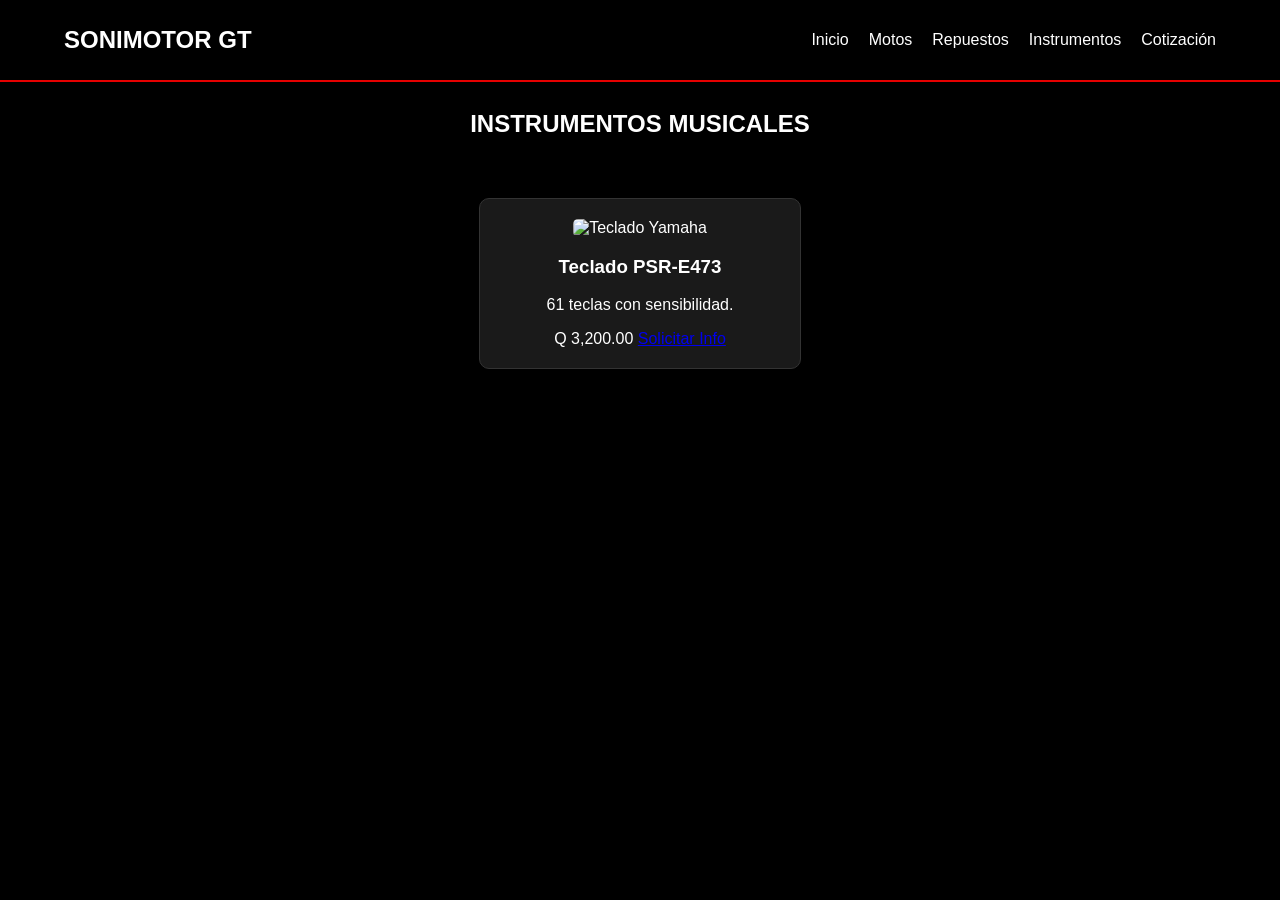
==== instrumentos.html @ 97371c6b "primer subida" ====
<!DOCTYPE html>
<html lang="es">
<head>
  <link rel="stylesheet" href="estilos.css">
  <meta charset="UTF-8">
  <title>Sonimotor GT | Instrumentos</title>
</head>
<body class="pagina-motos">
   <input type="checkbox" id="menu-toggle">

  <ul class="menu-panel">
    <li><a href="index.html">Inicio</a></li>
    <li><a href="motos.html">Motos</a></li>
    <li><a href="repuestos.html">Repuestos</a></li>
    <li><a href="instrumentos.html">Instrumentos</a></li>
    <li><a href="registro.html">Cotización</a></li>
  </ul>

  <nav class="navbar">
    <span class="marca">SONIMOTOR GT</span>
    <label class="menu-btn" for="menu-toggle">☰</label>
    <ul class="menu-escritorio">
      <li><a href="index.html">Inicio</a></li>
      <li><a href="motos.html">Motos</a></li>
      <li><a href="repuestos.html">Repuestos</a></li>
      <li><a href="instrumentos.html">Instrumentos</a></li>
      <li><a href="registro.html">Cotización</a></li>
    </ul>
  </nav>
  <!-- Copia la misma NAVBAR aquí -->

  <h2 class="titulo-seccion">Instrumentos Musicales</h2>
  <div class="contenedor-productos">
    <div class="producto">
      <img src="imagenes/piano-yamaha.jpg" alt="Teclado Yamaha">
      <h3>Teclado PSR-E473</h3>
      <p>61 teclas con sensibilidad.</p>
      <span class="precio">Q 3,200.00</span>
      <a href="registro.html" class="btn-accion">Solicitar Info</a>
    </div>
  </div>
</body>
</html>
---- estilos.css ----
/* VARIABLES DE COLOR */
:root {
  --azul: #003594;
  --rojo: #e60000;
  --negro: #1a1a1a;
  --blanco: #ffffff;
  --gris: #f4f4f4;
}

/* --- CONFIGURACIÓN DE FONDOS POR PÁGINA --- */

/* 1. Fondo de INICIO (Tu imagen de WhatsApp) */
.pagina-inicio {
    background: linear-gradient(rgba(0, 0, 0, 0.6), rgba(0, 0, 0, 0.6)), 
                url('img/WhatsApp Image 2026-05-04 at 10.33.23 AM_3.jpeg');
    background-size: cover;
    background-position: center;
    background-attachment: fixed;
    background-repeat: no-repeat;
}

/* 2. Fondo de MOTOS (Negro sólido) */
.pagina-motos {
    background-color: #000000 !important;
}

/* 3. Fondo de COTIZACIÓN (Azul y Rojo) */
.pagina-registro {
    background: linear-gradient(135deg, #001f3f 0%, #800000 100%);
    background-attachment: fixed;
}

/* --- ESTILOS GENERALES --- */
body {
  font-family: 'Segoe UI', Tahoma, Geneva, Verdana, sans-serif;
  margin: 0;
  padding-top: 80px; /* Evita que la barra fija tape el contenido */
  color: var(--blanco);
}

/* NAVBAR FIJA */
.navbar {
  background-color: #000; /* Fondo negro sólido para que no sea transparente */
  color: white;
  display: flex;
  justify-content: space-between;
  padding: 15px 5%;
  align-items: center;
  position: fixed; /* Mantiene la barra fija arriba */
  top: 0;
  left: 0;
  width: 100%;
  z-index: 1000;
  border-bottom: 2px solid var(--rojo); /* Detalle de Sonimotor */
  box-sizing: border-box;
}

.marca { font-size: 1.5rem; font-weight: bold; }

.menu-escritorio { list-style: none; display: flex; gap: 20px; }
.menu-escritorio a { color: white; text-decoration: none; font-weight: 500; }

/* DISEÑO RESPONSIVO (Móvil) */
#menu-toggle { display: none; }
.menu-panel {
  position: fixed; top: 70px; left: -100%; width: 250px; height: 100%;
  background: var(--negro); transition: 0.4s; list-style: none; padding: 20px;
  z-index: 999;
}
#menu-toggle:checked ~ .menu-panel { left: 0; }
.menu-panel a { color: white; text-decoration: none; display: block; padding: 15px 0; border-bottom: 1px solid #333; }

@media (min-width: 769px) {
  .menu-btn { display: none; }
}
@media (max-width: 768px) {
  .menu-escritorio { display: none; }
}

/* PRODUCTOS Y TARJETAS */
.contenedor-productos { display: flex; flex-wrap: wrap; justify-content: center; gap: 20px; padding: 40px; }
.producto { background: rgba(255, 255, 255, 0.1); backdrop-filter: blur(5px); padding: 20px; border-radius: 10px; width: 280px; text-align: center; box-shadow: 0 4px 6px rgba(0,0,0,0.3); transition: 0.3s; border: 1px solid #333; }
.producto:hover { transform: translateY(-10px); border-color: var(--rojo); }
.producto img { width: 100%; border-radius: 5px; height: 180px; object-fit: cover; }

/* FORMULARIO */
.mi-formulario {
  max-width: 500px; margin: 50px auto; background: rgba(255,255,255,0.9); color: black; padding: 30px; border-radius: 10px;
  display: flex; flex-direction: column; box-shadow: 0 4px 10px rgba(0,0,0,0.5);
}
.mi-formulario input, select { margin-bottom: 20px; padding: 12px; border: 1px solid #ccc; border-radius: 5px; }
.btn-enviar { background: var(--rojo); color: white; border: none; padding: 15px; cursor: pointer; border-radius: 5px; font-weight: bold; }

.titulo-seccion { text-align: center; margin-top: 30px; color: var(--blanco); text-transform: uppercase; }
/* VARIABLES DE COLOR */
:root {
  --azul: #003594;
  --rojo: #e60000;
  --negro: #1a1a1a;
  --blanco: #ffffff;
  --gris: #f4f4f4;
}

/* --- CONFIGURACIÓN DE FONDOS ESPECÍFICOS --- */

/* 1. SOLO PARA INICIO: Imagen del logo Sonimotor */
.pagina-inicio {
    background: linear-gradient(rgba(0, 0, 0, 0.7), rgba(0, 0, 0, 0.7)), 
                url('img/inicio.jpeg'); /* Asegúrate que el nombre sea exacto */
    background-size: cover;
    background-position: center;
    background-attachment: fixed;
    background-repeat: no-repeat;
    height: 100vh;
}

/* 2. SOLO PARA MOTOS: Fondo Negro sólido */
.pagina-motos {
    background-color: #000000 !important;
}

/* 3. SOLO PARA COTIZACIÓN: Fondo Azul y Rojo */
.pagina-registro {
    background: linear-gradient(135deg, #001f3f 0%, #800000 100%);
    background-attachment: fixed;
}

/* --- ESTILOS GENERALES Y NAVBAR --- */
body {
  font-family: 'Segoe UI', Tahoma, Geneva, Verdana, sans-serif;
  margin: 0;
  padding-top: 80px; 
  color: var(--blanco);
}

.navbar {
  background-color: #000; 
  color: white;
  display: flex;
  justify-content: space-between;
  padding: 15px 5%;
  align-items: center;
  position: fixed; 
  top: 0;
  left: 0;
  width: 100%;
  z-index: 1000;
  border-bottom: 2px solid var(--rojo);
  box-sizing: border-box;
}

.marca { font-size: 1.5rem; font-weight: bold; }

.menu-escritorio { list-style: none; display: flex; gap: 20px; }
.menu-escritorio a { color: white; text-decoration: none; font-weight: 500; }

/* DISEÑO PARA MÓVIL */
#menu-toggle { display: none; }
.menu-panel {
  position: fixed; top: 70px; left: -100%; width: 250px; height: 100%;
  background: var(--negro); transition: 0.4s; list-style: none; padding: 20px;
  z-index: 999;
}
#menu-toggle:checked ~ .menu-panel { left: 0; }
.menu-panel a { color: white; text-decoration: none; display: block; padding: 15px 0; border-bottom: 1px solid #333; }

/* CONTENEDORES DE PRODUCTOS */
.contenedor-productos { display: flex; flex-wrap: wrap; justify-content: center; gap: 20px; padding: 40px; }
.producto { 
  background: rgba(255, 255, 255, 0.1); 
  backdrop-filter: blur(5px); 
  padding: 20px; 
  border-radius: 10px; 
  width: 280px; 
  text-align: center; 
  border: 1px solid #333; 
}
.producto img { width: 100%; border-radius: 5px; height: 180px; object-fit: cover; }
/* --- ESTILO PARA EL TEXTO DEL HERO (INICIO) --- */
.hero h1 {
    font-family: 'Verdana', sans-serif; /* Una fuente fuerte y clara */
    font-size: 3.5rem;                  /* Letras grandes que imponen */
    font-weight: 800;
    text-transform: uppercase;          /* Todo en mayúsculas para más fuerza */
    letter-spacing: 2px;
    color: #ffffff;
    text-shadow: 3px 3px 10px rgba(230, 0, 0, 0.8); /* Sombra roja (color Sonimotor) */
    margin-bottom: 10px;
}

.hero .subtitulo {
    font-style: italic;                 /* Estilo inclinado para más elegancia */
    font-size: 1.4rem;
    color: #cccccc;
    text-shadow: 2px 2px 5px rgba(0, 0, 0, 0.9);
}

/* Animación suave para que el texto aparezca al cargar */
.hero {
    animation: fadeIn 2s ease-in-out;
    text-align: center;
    padding: 100px 20px;
}

@keyframes fadeIn {
    from { opacity: 0; transform: translateY(20px); }
    to { opacity: 1; transform: translateY(0); }
}
/* --- ESTILO DEL LOGO EN LA NAVBAR --- */
.brand-container {
    display: flex;
    align-items: center;
    gap: 12px; /* Espacio entre logo y texto */
}

.logo-nav {
    height: 50px; /* Tamaño ideal para que no se mire gigante */
    width: auto;
    border-radius: 50%; /* Lo hace circular */
    border: 2px solid #e60000; /* Borde rojo Sonimotor */
    box-shadow: 0 0 10px rgba(230, 0, 0, 0.5);
}

/* --- ESTILO DE LA FRASE CHILERA --- */
.frase-contenedor h1 {
    font-size: 4rem;
    font-weight: 900;
    margin-bottom: 0;
    color: #fff;
    text-shadow: 2px 2px 0px hsl(0, 7%, 61%); /* Sombra roja sólida */
}

.frase-chilera {
    font-family: 'Georgia', serif;
    font-size: 1.8rem;
    font-style: italic;
    color: #f2f6fa; /* Color dorado para que resalte la frase principal */
    margin-top: 10px;
    text-shadow: 2px 2px 4px rgba(0,0,0,0.8);
}

.subtitulo {
    font-size: 1.2rem;
    color: #ddd;
    letter-spacing: 1px;
}

/* Ajuste del Hero para centrar todo */
.hero {
    display: flex;
    flex-direction: column;
    align-items: center;
    justify-content: center;
    text-align: center;
    min-height: 80vh;
    padding: 20px;
}
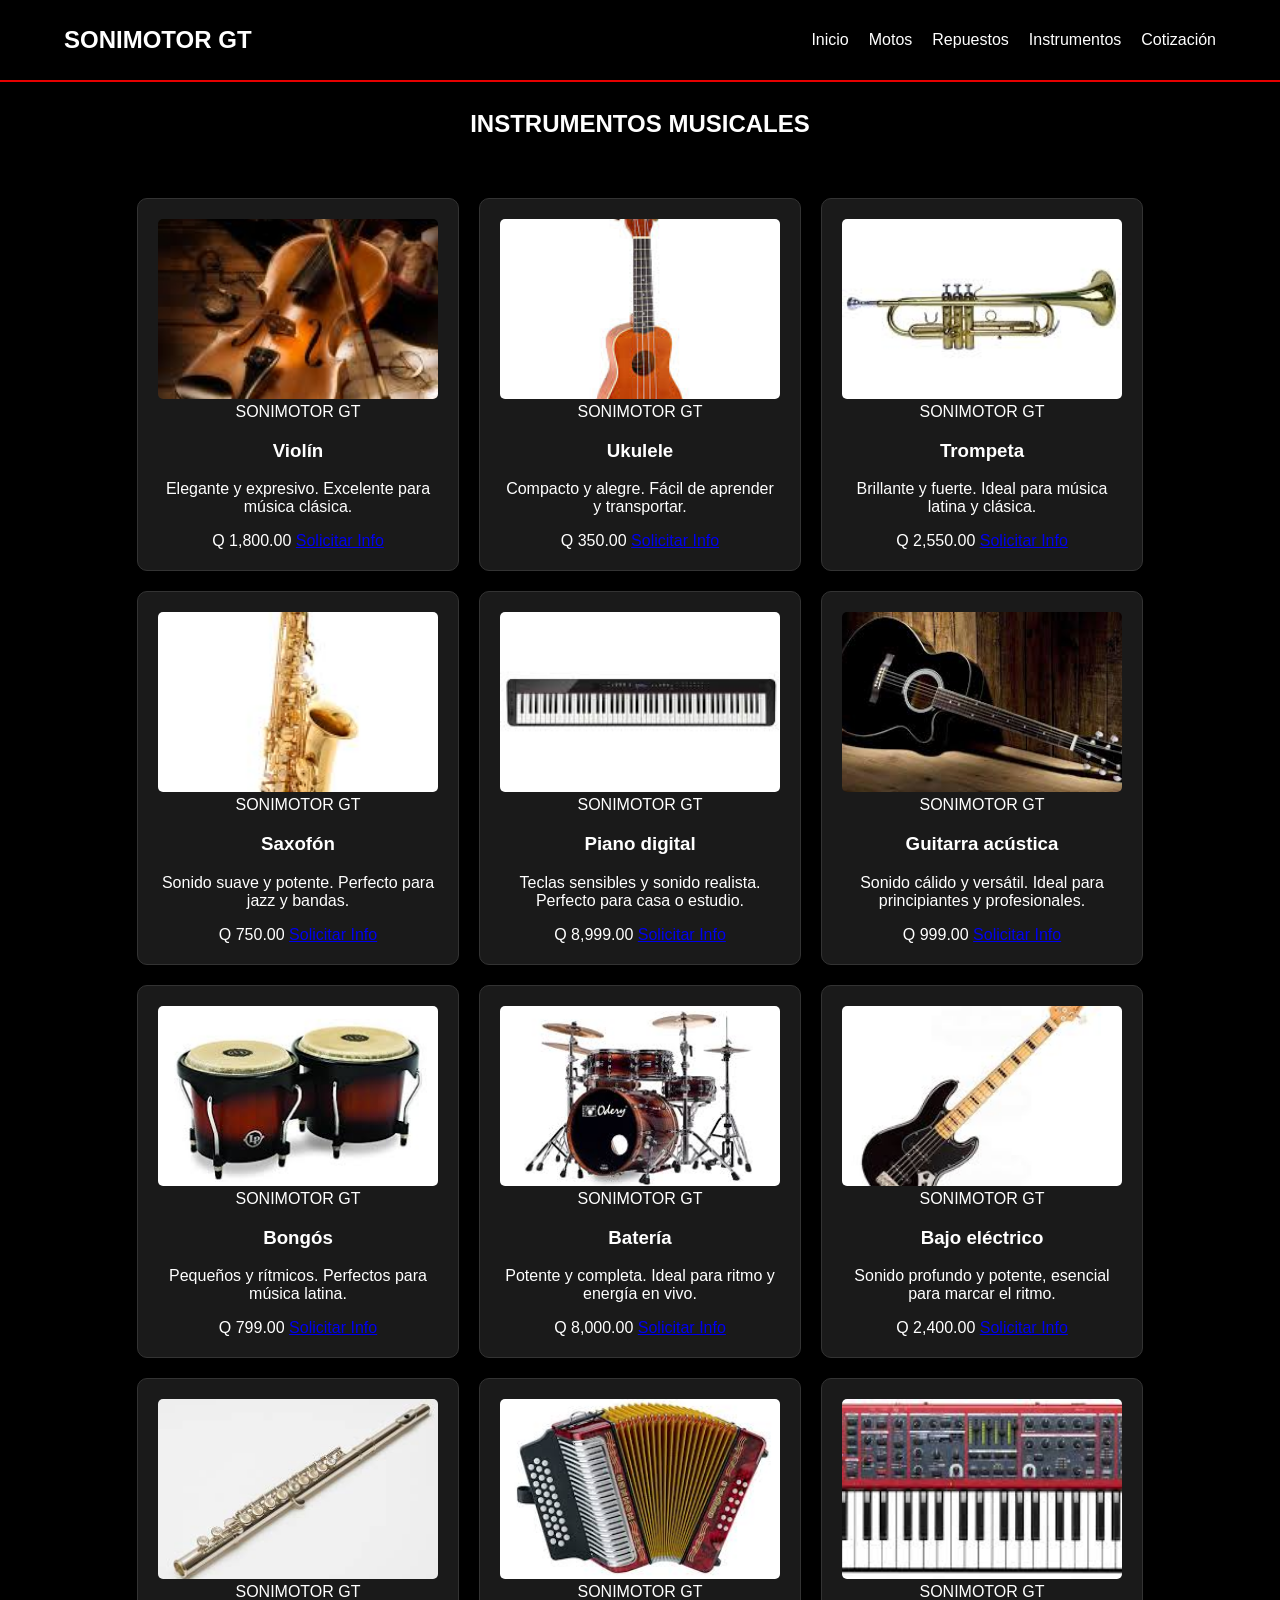
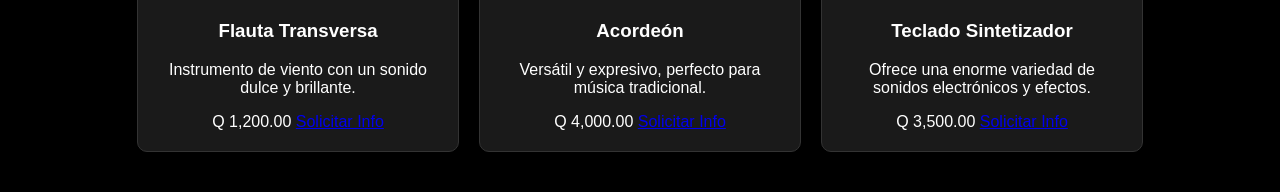
==== commit 6d480b62: "agregue imagenes y codigos" ====
--- a/instrumentos.html
+++ b/instrumentos.html
@@ -3,10 +3,11 @@
 <head>
   <link rel="stylesheet" href="estilos.css">
   <meta charset="UTF-8">
+  <meta name="viewport" content="width=device-width, initial-scale=1.0">
   <title>Sonimotor GT | Instrumentos</title>
 </head>
 <body class="pagina-motos">
-   <input type="checkbox" id="menu-toggle">
+  <input type="checkbox" id="menu-toggle">
 
   <ul class="menu-panel">
     <li><a href="index.html">Inicio</a></li>
@@ -27,17 +28,154 @@
       <li><a href="registro.html">Cotización</a></li>
     </ul>
   </nav>
-  <!-- Copia la misma NAVBAR aquí -->
 
   <h2 class="titulo-seccion">Instrumentos Musicales</h2>
+
   <div class="contenedor-productos">
+    <!-- 1. Violín -->
     <div class="producto">
-      <img src="imagenes/piano-yamaha.jpg" alt="Teclado Yamaha">
-      <h3>Teclado PSR-E473</h3>
-      <p>61 teclas con sensibilidad.</p>
-      <span class="precio">Q 3,200.00</span>
+      <div class="contenedor-imagen-marcada">
+        <img src="img/mus1.jpeg" alt="Violín">
+        <div class="marca-agua-producto">SONIMOTOR GT</div>
+      </div>
+      <h3>Violín</h3>
+      <p>Elegante y expresivo. Excelente para música clásica.</p>
+      <span class="precio">Q 1,800.00</span>
+      <a href="registro.html" class="btn-accion">Solicitar Info</a>
+    </div>
+
+    <!-- 2. Ukulele -->
+    <div class="producto">
+      <div class="contenedor-imagen-marcada">
+        <img src="img/mus2.jpeg" alt="Ukulele">
+        <div class="marca-agua-producto">SONIMOTOR GT</div>
+      </div>
+      <h3>Ukulele</h3>
+      <p>Compacto y alegre. Fácil de aprender y transportar.</p>
+      <span class="precio">Q 350.00</span>
+      <a href="registro.html" class="btn-accion">Solicitar Info</a>
+    </div>
+
+    <!-- 3. Trompeta -->
+    <div class="producto">
+      <div class="contenedor-imagen-marcada">
+        <img src="img/mus3.jpeg" alt="Trompeta">
+        <div class="marca-agua-producto">SONIMOTOR GT</div>
+      </div>
+      <h3>Trompeta</h3>
+      <p>Brillante y fuerte. Ideal para música latina y clásica.</p>
+      <span class="precio">Q 2,550.00</span>
+      <a href="registro.html" class="btn-accion">Solicitar Info</a>
+    </div>
+
+    <!-- 4. Saxofón -->
+    <div class="producto">
+      <div class="contenedor-imagen-marcada">
+        <img src="img/mus4.jpeg" alt="Saxofón">
+        <div class="marca-agua-producto">SONIMOTOR GT</div>
+      </div>
+      <h3>Saxofón</h3>
+      <p>Sonido suave y potente. Perfecto para jazz y bandas.</p>
+      <span class="precio">Q 750.00</span>
+      <a href="registro.html" class="btn-accion">Solicitar Info</a>
+    </div>
+
+    <!-- 5. Piano Digital -->
+    <div class="producto">
+      <div class="contenedor-imagen-marcada">
+        <img src="img/mus5.jpeg" alt="Piano digital">
+        <div class="marca-agua-producto">SONIMOTOR GT</div>
+      </div>
+      <h3>Piano digital</h3>
+      <p>Teclas sensibles y sonido realista. Perfecto para casa o estudio.</p>
+      <span class="precio">Q 8,999.00</span>
+      <a href="registro.html" class="btn-accion">Solicitar Info</a>
+    </div>
+
+    <!-- 6. Guitarra Acústica -->
+    <div class="producto">
+      <div class="contenedor-imagen-marcada">
+        <img src="img/mus6.jpeg" alt="Guitarra acústica">
+        <div class="marca-agua-producto">SONIMOTOR GT</div>
+      </div>
+      <h3>Guitarra acústica</h3>
+      <p>Sonido cálido y versátil. Ideal para principiantes y profesionales.</p>
+      <span class="precio">Q 999.00</span>
+      <a href="registro.html" class="btn-accion">Solicitar Info</a>
+    </div>
+
+    <!-- 7. Bongós -->
+    <div class="producto">
+      <div class="contenedor-imagen-marcada">
+        <img src="img/mus7.jpeg" alt="Bongós">
+        <div class="marca-agua-producto">SONIMOTOR GT</div>
+      </div>
+      <h3>Bongós</h3>
+      <p>Pequeños y rítmicos. Perfectos para música latina.</p>
+      <span class="precio">Q 799.00</span>
+      <a href="registro.html" class="btn-accion">Solicitar Info</a>
+    </div>
+
+    <!-- 8. Batería -->
+    <div class="producto">
+      <div class="contenedor-imagen-marcada">
+        <img src="img/mus8.jpeg" alt="Batería">
+        <div class="marca-agua-producto">SONIMOTOR GT</div>
+      </div>
+      <h3>Batería</h3>
+      <p>Potente y completa. Ideal para ritmo y energía en vivo.</p>
+      <span class="precio">Q 8,000.00</span>
+      <a href="registro.html" class="btn-accion">Solicitar Info</a>
+    </div>
+
+    <!-- 9. Bajo Eléctrico -->
+    <div class="producto">
+      <div class="contenedor-imagen-marcada">
+        <img src="img/mus9.jpg" alt="Bajo eléctrico">
+        <div class="marca-agua-producto">SONIMOTOR GT</div>
+      </div>
+      <h3>Bajo eléctrico</h3>
+      <p>Sonido profundo y potente, esencial para marcar el ritmo.</p>
+      <span class="precio">Q 2,400.00</span>
+      <a href="registro.html" class="btn-accion">Solicitar Info</a>
+    </div>
+
+    <!-- 10. Flauta Transversa -->
+    <div class="producto">
+      <div class="contenedor-imagen-marcada">
+        <img src="img/mus10.jpg" alt="Flauta Transversa">
+        <div class="marca-agua-producto">SONIMOTOR GT</div>
+      </div>
+      <h3>Flauta Transversa</h3>
+      <p>Instrumento de viento con un sonido dulce y brillante.</p>
+      <span class="precio">Q 1,200.00</span>
+      <a href="registro.html" class="btn-accion">Solicitar Info</a>
+    </div>
+
+    <!-- 11. Acordeón -->
+    <div class="producto">
+      <div class="contenedor-imagen-marcada">
+        <img src="img/mus11.jpg" alt="Acordeón">
+        <div class="marca-agua-producto">SONIMOTOR GT</div>
+      </div>
+      <h3>Acordeón</h3>
+      <p>Versátil y expresivo, perfecto para música tradicional.</p>
+      <span class="precio">Q 4,000.00</span>
+      <a href="registro.html" class="btn-accion">Solicitar Info</a>
+    </div>
+
+    <!-- 12. Teclado Sintetizador -->
+    <div class="producto">
+      <div class="contenedor-imagen-marcada">
+        <img src="img/mus12.jpg" alt="Teclado Sintetizador">
+        <div class="marca-agua-producto">SONIMOTOR GT</div>
+      </div>
+      <h3>Teclado Sintetizador</h3>
+      <p>Ofrece una enorme variedad de sonidos electrónicos y efectos.</p>
+      <span class="precio">Q 3,500.00</span>
       <a href="registro.html" class="btn-accion">Solicitar Info</a>
     </div>
   </div>
+
 </body>
 </html>
--- a/estilos.css
+++ b/estilos.css
@@ -26,7 +26,7 @@
 
 /* 3. Fondo de COTIZACIÓN (Azul y Rojo) */
 .pagina-registro {
-    background: linear-gradient(135deg, #001f3f 0%, #800000 100%);
+    background: linear-gradient(135deg, #2d8ded 0%, #800000 100%);
     background-attachment: fixed;
 }
 
@@ -121,7 +121,7 @@
 
 /* 3. SOLO PARA COTIZACIÓN: Fondo Azul y Rojo */
 .pagina-registro {
-    background: linear-gradient(135deg, #001f3f 0%, #800000 100%);
+    background: linear-gradient(135deg, #0c67c3 0%, #800000 100%);
     background-attachment: fixed;
 }
 
@@ -254,4 +254,16 @@
     text-align: center;
     min-height: 80vh;
     padding: 20px;
+}
+@media (max-width: 600px) {
+    /* Esto esconde los enlaces de texto (Inicio, Motos, Repuestos) */
+    nav a {
+        display: none; 
+    }
+
+    /* Esto asegura que el icono de las tres rayitas sea el que se vea */
+    .menu-toggle {
+        display: block;
+        cursor: pointer;
+    }
 }
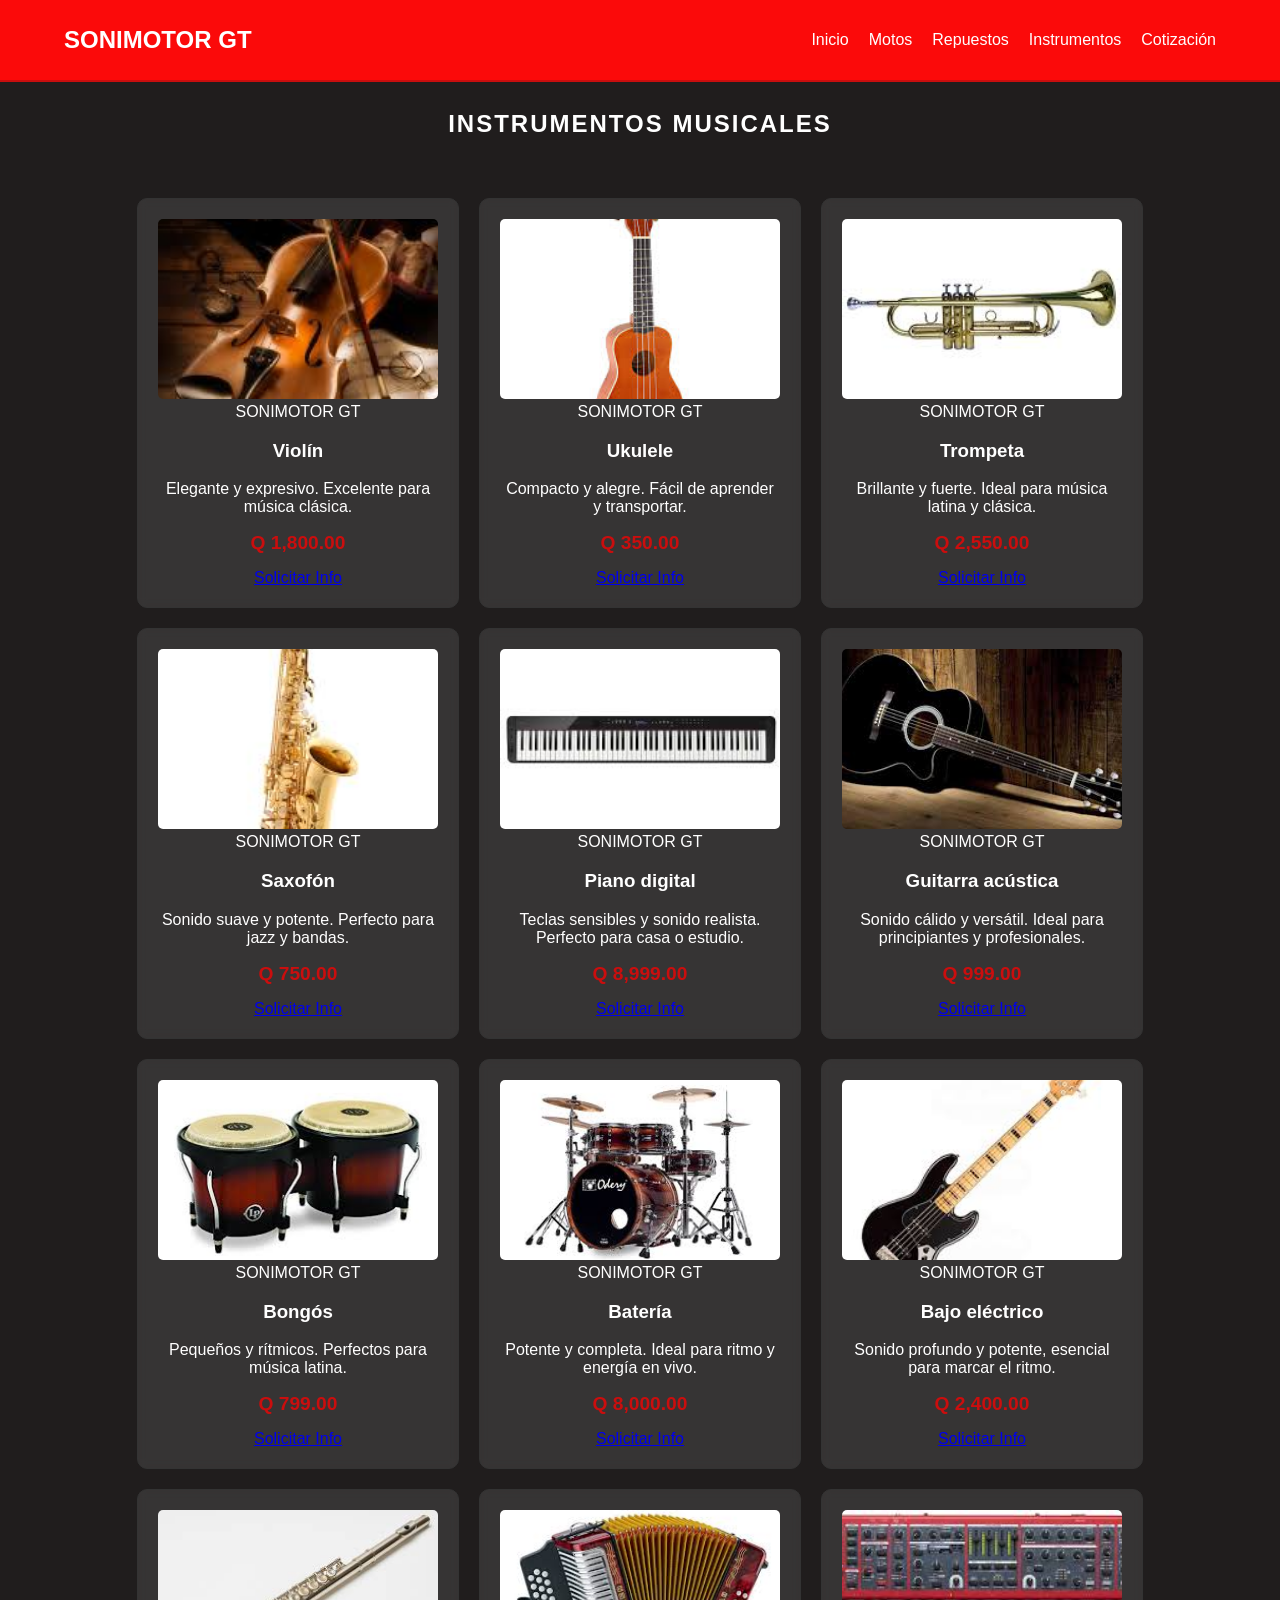
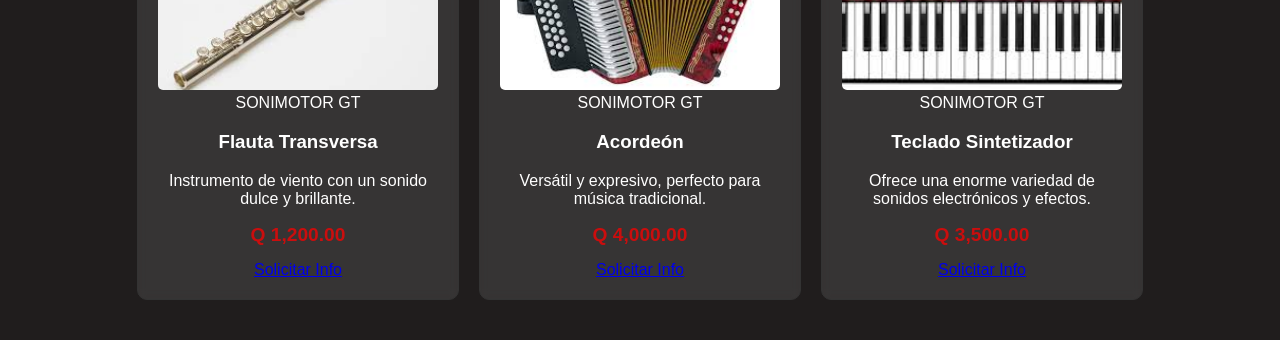
==== commit 9ffe4cbc: "ola" ====
--- a/instrumentos.html
+++ b/instrumentos.html
@@ -16,7 +16,7 @@
     <li><a href="instrumentos.html">Instrumentos</a></li>
     <li><a href="registro.html">Cotización</a></li>
   </ul>
-
+  
   <nav class="navbar">
     <span class="marca">SONIMOTOR GT</span>
     <label class="menu-btn" for="menu-toggle">☰</label>
--- a/estilos.css
+++ b/estilos.css
@@ -1,66 +1,70 @@
-/* VARIABLES DE COLOR */
+/* 1. VARIABLES DE COLOR (Únicas y organizadas) */
 :root {
-  --azul: #003594;
-  --rojo: #e60000;
+  --azul: #03225b;
+  --azul-brillante: #0c67c3;
+  --rojo: #ca0e0e;
   --negro: #1a1a1a;
   --blanco: #ffffff;
   --gris: #f4f4f4;
+  --sombra-roja: rgba(230, 0, 0, 0.5);
 }
 
-/* --- CONFIGURACIÓN DE FONDOS POR PÁGINA --- */
-
-/* 1. Fondo de INICIO (Tu imagen de WhatsApp) */
-.pagina-inicio {
-    background: linear-gradient(rgba(0, 0, 0, 0.6), rgba(0, 0, 0, 0.6)), 
-                url('img/WhatsApp Image 2026-05-04 at 10.33.23 AM_3.jpeg');
-    background-size: cover;
-    background-position: center;
-    background-attachment: fixed;
-    background-repeat: no-repeat;
-}
-
-/* 2. Fondo de MOTOS (Negro sólido) */
-.pagina-motos {
-    background-color: #000000 !important;
-}
-
-/* 3. Fondo de COTIZACIÓN (Azul y Rojo) */
-.pagina-registro {
-    background: linear-gradient(135deg, #2d8ded 0%, #800000 100%);
-    background-attachment: fixed;
-}
-
-/* --- ESTILOS GENERALES --- */
+/* 2. ESTILOS GENERALES */
 body {
   font-family: 'Segoe UI', Tahoma, Geneva, Verdana, sans-serif;
   margin: 0;
-  padding-top: 80px; /* Evita que la barra fija tape el contenido */
+  padding-top: 80px; /* Espacio para la navbar fija */
   color: var(--blanco);
+  background-color: #000; /* Fondo base negro */
 }
 
-/* NAVBAR FIJA */
+/* 3. CONFIGURACIÓN DE FONDOS POR PÁGINA */
+.pagina-inicio {
+  background: linear-gradient(rgba(0, 0, 0, 0.7), rgba(0, 0, 0, 0.7)), 
+              url('img/inicio.jpeg');
+  background-size: cover;
+  background-position: center;
+  background-attachment: fixed;
+  height: 100vh;
+}
+
+.pagina-motos {
+  background-color: #0d0909ea !important;
+}
+
+.pagina-registro {
+  background: linear-gradient(135deg, var(--azul-brillante) 0%, #800000 100%);
+  background-attachment: fixed;
+}
+
+/* 4. NAVBAR (Barra de Navegación) */
 .navbar {
-  background-color: #000; /* Fondo negro sólido para que no sea transparente */
-  color: white;
+  background-color: #fb0a0a; 
   display: flex;
   justify-content: space-between;
   padding: 15px 5%;
   align-items: center;
-  position: fixed; /* Mantiene la barra fija arriba */
-  top: 0;
-  left: 0;
-  width: 100%;
+  position: fixed; 
+  top: 0; width: 100%;
   z-index: 1000;
-  border-bottom: 2px solid var(--rojo); /* Detalle de Sonimotor */
+  border-bottom: 2px solid var(--rojo);
   box-sizing: border-box;
 }
 
-.marca { font-size: 1.5rem; font-weight: bold; }
+.brand-container { display: flex; align-items: center; gap: 12px; }
+.logo-nav {
+  height: 65px; width: auto;
+  border-radius: 65%;
+  border: 2px solid var(--rojo);
+  box-shadow: 0 0 10px var(--sombra-roja);
+}
+.marca { font-size: 1.5rem; font-weight: bold; text-transform: uppercase; }
 
+/* 5. MENÚS (Escritorio y Móvil) */
 .menu-escritorio { list-style: none; display: flex; gap: 20px; }
-.menu-escritorio a { color: white; text-decoration: none; font-weight: 500; }
+.menu-escritorio a { color: white; text-decoration: none; font-weight: 500; transition: 0.3s; }
+.menu-escritorio a:hover { color: var(--rojo); }
 
-/* DISEÑO RESPONSIVO (Móvil) */
 #menu-toggle { display: none; }
 .menu-panel {
   position: fixed; top: 70px; left: -100%; width: 250px; height: 100%;
@@ -70,200 +74,59 @@
 #menu-toggle:checked ~ .menu-panel { left: 0; }
 .menu-panel a { color: white; text-decoration: none; display: block; padding: 15px 0; border-bottom: 1px solid #333; }
 
-@media (min-width: 769px) {
-  .menu-btn { display: none; }
-}
-@media (max-width: 768px) {
-  .menu-escritorio { display: none; }
+/* Responsive Menu */
+@media (min-width: 769px) { .menu-btn { display: none; } }
+@media (max-width: 768px) { .menu-escritorio { display: none; } }
+
+/* 6. HERO (Sección de Bienvenida) */
+.hero {
+  display: flex; flex-direction: column; align-items: center;
+  justify-content: center; text-align: center;
+  min-height: 80vh; padding: 20px;
+  animation: fadeIn 2s ease-in-out;
 }
 
-/* PRODUCTOS Y TARJETAS */
-.contenedor-productos { display: flex; flex-wrap: wrap; justify-content: center; gap: 20px; padding: 40px; }
-.producto { background: rgba(255, 255, 255, 0.1); backdrop-filter: blur(5px); padding: 20px; border-radius: 10px; width: 280px; text-align: center; box-shadow: 0 4px 6px rgba(0,0,0,0.3); transition: 0.3s; border: 1px solid #333; }
-.producto:hover { transform: translateY(-10px); border-color: var(--rojo); }
-.producto img { width: 100%; border-radius: 5px; height: 180px; object-fit: cover; }
-
-/* FORMULARIO */
-.mi-formulario {
-  max-width: 500px; margin: 50px auto; background: rgba(255,255,255,0.9); color: black; padding: 30px; border-radius: 10px;
-  display: flex; flex-direction: column; box-shadow: 0 4px 10px rgba(0,0,0,0.5);
-}
-.mi-formulario input, select { margin-bottom: 20px; padding: 12px; border: 1px solid #ccc; border-radius: 5px; }
-.btn-enviar { background: var(--rojo); color: white; border: none; padding: 15px; cursor: pointer; border-radius: 5px; font-weight: bold; }
-
-.titulo-seccion { text-align: center; margin-top: 30px; color: var(--blanco); text-transform: uppercase; }
-/* VARIABLES DE COLOR */
-:root {
-  --azul: #003594;
-  --rojo: #e60000;
-  --negro: #1a1a1a;
-  --blanco: #ffffff;
-  --gris: #f4f4f4;
+.frase-contenedor h1 {
+  font-family: 'Verdana', sans-serif;
+  font-size: 3.5rem; font-weight: 900;
+  text-transform: uppercase;
+  text-shadow: 3px 3px 10px rgba(181, 22, 22, 0.832);
+  margin-bottom: 10px;
 }
 
-/* --- CONFIGURACIÓN DE FONDOS ESPECÍFICOS --- */
-
-/* 1. SOLO PARA INICIO: Imagen del logo Sonimotor */
-.pagina-inicio {
-    background: linear-gradient(rgba(0, 0, 0, 0.7), rgba(0, 0, 0, 0.7)), 
-                url('img/inicio.jpeg'); /* Asegúrate que el nombre sea exacto */
-    background-size: cover;
-    background-position: center;
-    background-attachment: fixed;
-    background-repeat: no-repeat;
-    height: 100vh;
+@keyframes fadeIn {
+  from { opacity: 0; transform: translateY(20px); }
+  to { opacity: 1; transform: translateY(0); }
 }
 
-/* 2. SOLO PARA MOTOS: Fondo Negro sólido */
-.pagina-motos {
-    background-color: #000000 !important;
-}
-
-/* 3. SOLO PARA COTIZACIÓN: Fondo Azul y Rojo */
-.pagina-registro {
-    background: linear-gradient(135deg, #0c67c3 0%, #800000 100%);
-    background-attachment: fixed;
-}
-
-/* --- ESTILOS GENERALES Y NAVBAR --- */
-body {
-  font-family: 'Segoe UI', Tahoma, Geneva, Verdana, sans-serif;
-  margin: 0;
-  padding-top: 80px; 
-  color: var(--blanco);
-}
-
-.navbar {
-  background-color: #000; 
-  color: white;
-  display: flex;
-  justify-content: space-between;
-  padding: 15px 5%;
-  align-items: center;
-  position: fixed; 
-  top: 0;
-  left: 0;
-  width: 100%;
-  z-index: 1000;
-  border-bottom: 2px solid var(--rojo);
-  box-sizing: border-box;
-}
-
-.marca { font-size: 1.5rem; font-weight: bold; }
-
-.menu-escritorio { list-style: none; display: flex; gap: 20px; }
-.menu-escritorio a { color: white; text-decoration: none; font-weight: 500; }
-
-/* DISEÑO PARA MÓVIL */
-#menu-toggle { display: none; }
-.menu-panel {
-  position: fixed; top: 70px; left: -100%; width: 250px; height: 100%;
-  background: var(--negro); transition: 0.4s; list-style: none; padding: 20px;
-  z-index: 999;
-}
-#menu-toggle:checked ~ .menu-panel { left: 0; }
-.menu-panel a { color: white; text-decoration: none; display: block; padding: 15px 0; border-bottom: 1px solid #333; }
-
-/* CONTENEDORES DE PRODUCTOS */
+/* 7. PRODUCTOS Y TARJETAS */
 .contenedor-productos { display: flex; flex-wrap: wrap; justify-content: center; gap: 20px; padding: 40px; }
 .producto { 
   background: rgba(255, 255, 255, 0.1); 
   backdrop-filter: blur(5px); 
-  padding: 20px; 
-  border-radius: 10px; 
-  width: 280px; 
-  text-align: center; 
-  border: 1px solid #333; 
+  padding: 20px; border-radius: 10px; 
+  width: 280px; text-align: center; 
+  border: 1px solid #333; transition: 0.3s;
 }
+.producto:hover { transform: translateY(-10px); border-color: var(--rojo); }
 .producto img { width: 100%; border-radius: 5px; height: 180px; object-fit: cover; }
-/* --- ESTILO PARA EL TEXTO DEL HERO (INICIO) --- */
-.hero h1 {
-    font-family: 'Verdana', sans-serif; /* Una fuente fuerte y clara */
-    font-size: 3.5rem;                  /* Letras grandes que imponen */
-    font-weight: 800;
-    text-transform: uppercase;          /* Todo en mayúsculas para más fuerza */
-    letter-spacing: 2px;
-    color: #ffffff;
-    text-shadow: 3px 3px 10px rgba(230, 0, 0, 0.8); /* Sombra roja (color Sonimotor) */
-    margin-bottom: 10px;
+.precio { display: block; margin: 15px 0; font-weight: bold; color: var(--rojo); font-size: 1.2rem; }
+
+/* 8. FORMULARIO DE COTIZACIÓN */
+.mi-formulario {
+  max-width: 500px; margin: 50px auto; 
+  background: rgba(255,255,255,0.95); 
+  color: black; padding: 30px; border-radius: 10px;
+  display: flex; flex-direction: column; 
+  box-shadow: 0 4px 15px rgba(0,0,0,0.5);
 }
+.mi-formulario label { font-weight: bold; margin-bottom: 5px; }
+.mi-formulario input, .mi-formulario select { margin-bottom: 20px; padding: 12px; border: 1px solid #ccc; border-radius: 5px; }
+.btn-enviar { 
+  background: var(--rojo); color: rgb(246, 238, 238); border: none; 
+  padding: 15px; cursor: pointer; border-radius: 5px; 
+  font-weight: bold; text-transform: uppercase; transition: 0.3s;
+}
+.btn-enviar:hover { background: #810303; }
 
-.hero .subtitulo {
-    font-style: italic;                 /* Estilo inclinado para más elegancia */
-    font-size: 1.4rem;
-    color: #cccccc;
-    text-shadow: 2px 2px 5px rgba(0, 0, 0, 0.9);
-}
-
-/* Animación suave para que el texto aparezca al cargar */
-.hero {
-    animation: fadeIn 2s ease-in-out;
-    text-align: center;
-    padding: 100px 20px;
-}
-
-@keyframes fadeIn {
-    from { opacity: 0; transform: translateY(20px); }
-    to { opacity: 1; transform: translateY(0); }
-}
-/* --- ESTILO DEL LOGO EN LA NAVBAR --- */
-.brand-container {
-    display: flex;
-    align-items: center;
-    gap: 12px; /* Espacio entre logo y texto */
-}
-
-.logo-nav {
-    height: 50px; /* Tamaño ideal para que no se mire gigante */
-    width: auto;
-    border-radius: 50%; /* Lo hace circular */
-    border: 2px solid #e60000; /* Borde rojo Sonimotor */
-    box-shadow: 0 0 10px rgba(230, 0, 0, 0.5);
-}
-
-/* --- ESTILO DE LA FRASE CHILERA --- */
-.frase-contenedor h1 {
-    font-size: 4rem;
-    font-weight: 900;
-    margin-bottom: 0;
-    color: #fff;
-    text-shadow: 2px 2px 0px hsl(0, 7%, 61%); /* Sombra roja sólida */
-}
-
-.frase-chilera {
-    font-family: 'Georgia', serif;
-    font-size: 1.8rem;
-    font-style: italic;
-    color: #f2f6fa; /* Color dorado para que resalte la frase principal */
-    margin-top: 10px;
-    text-shadow: 2px 2px 4px rgba(0,0,0,0.8);
-}
-
-.subtitulo {
-    font-size: 1.2rem;
-    color: #ddd;
-    letter-spacing: 1px;
-}
-
-/* Ajuste del Hero para centrar todo */
-.hero {
-    display: flex;
-    flex-direction: column;
-    align-items: center;
-    justify-content: center;
-    text-align: center;
-    min-height: 80vh;
-    padding: 20px;
-}
-@media (max-width: 600px) {
-    /* Esto esconde los enlaces de texto (Inicio, Motos, Repuestos) */
-    nav a {
-        display: none; 
-    }
-
-    /* Esto asegura que el icono de las tres rayitas sea el que se vea */
-    .menu-toggle {
-        display: block;
-        cursor: pointer;
-    }
-}+.titulo-seccion { text-align: center; margin-top: 30px; text-transform: uppercase; letter-spacing: 2px; }
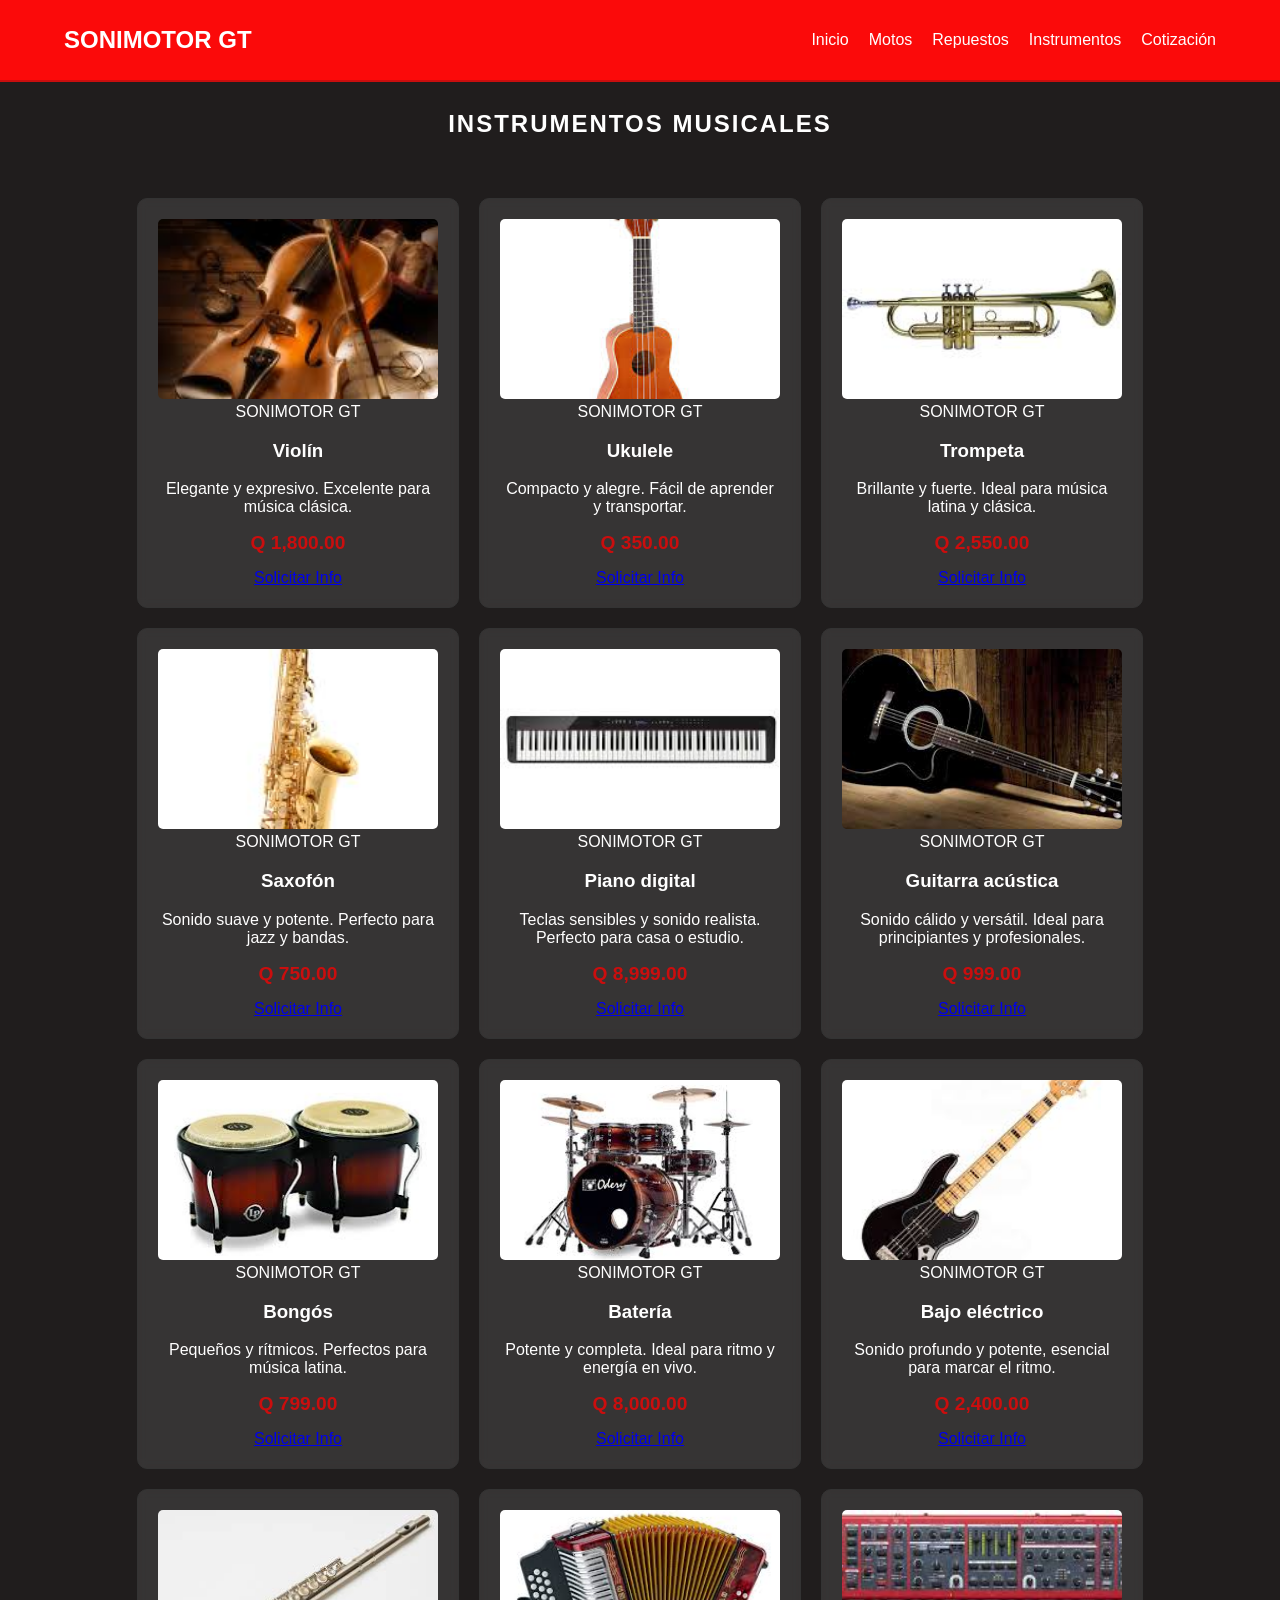
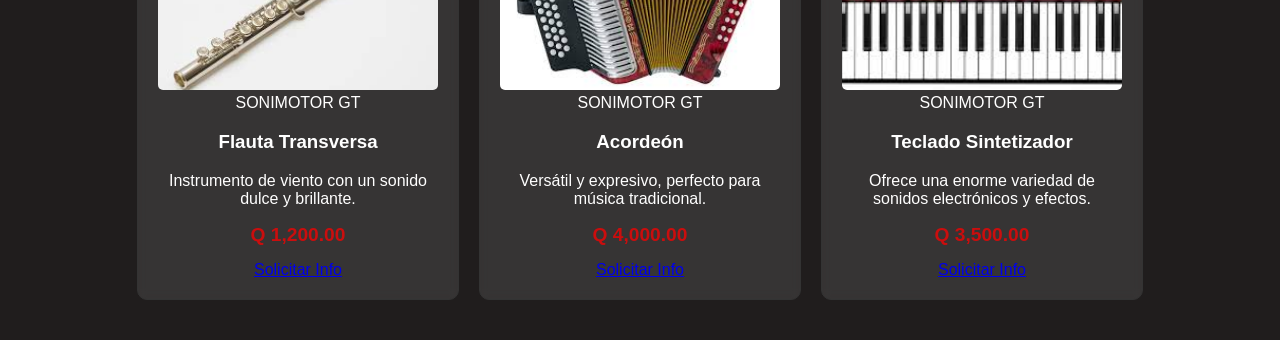
==== commit 5490232d: "quite gris" ====
--- a/instrumentos.html
+++ b/instrumentos.html
@@ -32,7 +32,7 @@
   <h2 class="titulo-seccion">Instrumentos Musicales</h2>
 
   <div class="contenedor-productos">
-    <!-- 1. Violín -->
+    
     <div class="producto">
       <div class="contenedor-imagen-marcada">
         <img src="img/mus1.jpeg" alt="Violín">
@@ -44,7 +44,6 @@
       <a href="registro.html" class="btn-accion">Solicitar Info</a>
     </div>
 
-    <!-- 2. Ukulele -->
     <div class="producto">
       <div class="contenedor-imagen-marcada">
         <img src="img/mus2.jpeg" alt="Ukulele">
@@ -56,7 +55,7 @@
       <a href="registro.html" class="btn-accion">Solicitar Info</a>
     </div>
 
-    <!-- 3. Trompeta -->
+
     <div class="producto">
       <div class="contenedor-imagen-marcada">
         <img src="img/mus3.jpeg" alt="Trompeta">
@@ -68,7 +67,6 @@
       <a href="registro.html" class="btn-accion">Solicitar Info</a>
     </div>
 
-    <!-- 4. Saxofón -->
     <div class="producto">
       <div class="contenedor-imagen-marcada">
         <img src="img/mus4.jpeg" alt="Saxofón">
@@ -80,7 +78,6 @@
       <a href="registro.html" class="btn-accion">Solicitar Info</a>
     </div>
 
-    <!-- 5. Piano Digital -->
     <div class="producto">
       <div class="contenedor-imagen-marcada">
         <img src="img/mus5.jpeg" alt="Piano digital">
@@ -92,7 +89,6 @@
       <a href="registro.html" class="btn-accion">Solicitar Info</a>
     </div>
 
-    <!-- 6. Guitarra Acústica -->
     <div class="producto">
       <div class="contenedor-imagen-marcada">
         <img src="img/mus6.jpeg" alt="Guitarra acústica">
@@ -104,7 +100,6 @@
       <a href="registro.html" class="btn-accion">Solicitar Info</a>
     </div>
 
-    <!-- 7. Bongós -->
     <div class="producto">
       <div class="contenedor-imagen-marcada">
         <img src="img/mus7.jpeg" alt="Bongós">
@@ -116,7 +111,6 @@
       <a href="registro.html" class="btn-accion">Solicitar Info</a>
     </div>
 
-    <!-- 8. Batería -->
     <div class="producto">
       <div class="contenedor-imagen-marcada">
         <img src="img/mus8.jpeg" alt="Batería">
@@ -128,7 +122,6 @@
       <a href="registro.html" class="btn-accion">Solicitar Info</a>
     </div>
 
-    <!-- 9. Bajo Eléctrico -->
     <div class="producto">
       <div class="contenedor-imagen-marcada">
         <img src="img/mus9.jpg" alt="Bajo eléctrico">
@@ -140,7 +133,6 @@
       <a href="registro.html" class="btn-accion">Solicitar Info</a>
     </div>
 
-    <!-- 10. Flauta Transversa -->
     <div class="producto">
       <div class="contenedor-imagen-marcada">
         <img src="img/mus10.jpg" alt="Flauta Transversa">
@@ -152,7 +144,6 @@
       <a href="registro.html" class="btn-accion">Solicitar Info</a>
     </div>
 
-    <!-- 11. Acordeón -->
     <div class="producto">
       <div class="contenedor-imagen-marcada">
         <img src="img/mus11.jpg" alt="Acordeón">
@@ -164,7 +155,6 @@
       <a href="registro.html" class="btn-accion">Solicitar Info</a>
     </div>
 
-    <!-- 12. Teclado Sintetizador -->
     <div class="producto">
       <div class="contenedor-imagen-marcada">
         <img src="img/mus12.jpg" alt="Teclado Sintetizador">
--- a/estilos.css
+++ b/estilos.css
@@ -1,4 +1,4 @@
-/* 1. VARIABLES DE COLOR (Únicas y organizadas) */
+
 :root {
   --azul: #03225b;
   --azul-brillante: #0c67c3;
@@ -9,19 +9,17 @@
   --sombra-roja: rgba(230, 0, 0, 0.5);
 }
 
-/* 2. ESTILOS GENERALES */
 body {
   font-family: 'Segoe UI', Tahoma, Geneva, Verdana, sans-serif;
   margin: 0;
-  padding-top: 80px; /* Espacio para la navbar fija */
+  padding-top: 80px; 
   color: var(--blanco);
-  background-color: #000; /* Fondo base negro */
+  background-color: #000; 
 }
 
-/* 3. CONFIGURACIÓN DE FONDOS POR PÁGINA */
 .pagina-inicio {
   background: linear-gradient(rgba(0, 0, 0, 0.7), rgba(0, 0, 0, 0.7)), 
-              url('img/inicio.jpeg');
+             url('img/inicio.jpeg');
   background-size: cover;
   background-position: center;
   background-attachment: fixed;
@@ -37,7 +35,6 @@
   background-attachment: fixed;
 }
 
-/* 4. NAVBAR (Barra de Navegación) */
 .navbar {
   background-color: #fb0a0a; 
   display: flex;
@@ -60,7 +57,6 @@
 }
 .marca { font-size: 1.5rem; font-weight: bold; text-transform: uppercase; }
 
-/* 5. MENÚS (Escritorio y Móvil) */
 .menu-escritorio { list-style: none; display: flex; gap: 20px; }
 .menu-escritorio a { color: white; text-decoration: none; font-weight: 500; transition: 0.3s; }
 .menu-escritorio a:hover { color: var(--rojo); }
@@ -74,11 +70,9 @@
 #menu-toggle:checked ~ .menu-panel { left: 0; }
 .menu-panel a { color: white; text-decoration: none; display: block; padding: 15px 0; border-bottom: 1px solid #333; }
 
-/* Responsive Menu */
 @media (min-width: 769px) { .menu-btn { display: none; } }
 @media (max-width: 768px) { .menu-escritorio { display: none; } }
 
-/* 6. HERO (Sección de Bienvenida) */
 .hero {
   display: flex; flex-direction: column; align-items: center;
   justify-content: center; text-align: center;
@@ -99,7 +93,6 @@
   to { opacity: 1; transform: translateY(0); }
 }
 
-/* 7. PRODUCTOS Y TARJETAS */
 .contenedor-productos { display: flex; flex-wrap: wrap; justify-content: center; gap: 20px; padding: 40px; }
 .producto { 
   background: rgba(255, 255, 255, 0.1); 
@@ -112,7 +105,6 @@
 .producto img { width: 100%; border-radius: 5px; height: 180px; object-fit: cover; }
 .precio { display: block; margin: 15px 0; font-weight: bold; color: var(--rojo); font-size: 1.2rem; }
 
-/* 8. FORMULARIO DE COTIZACIÓN */
 .mi-formulario {
   max-width: 500px; margin: 50px auto; 
   background: rgba(255,255,255,0.95); 
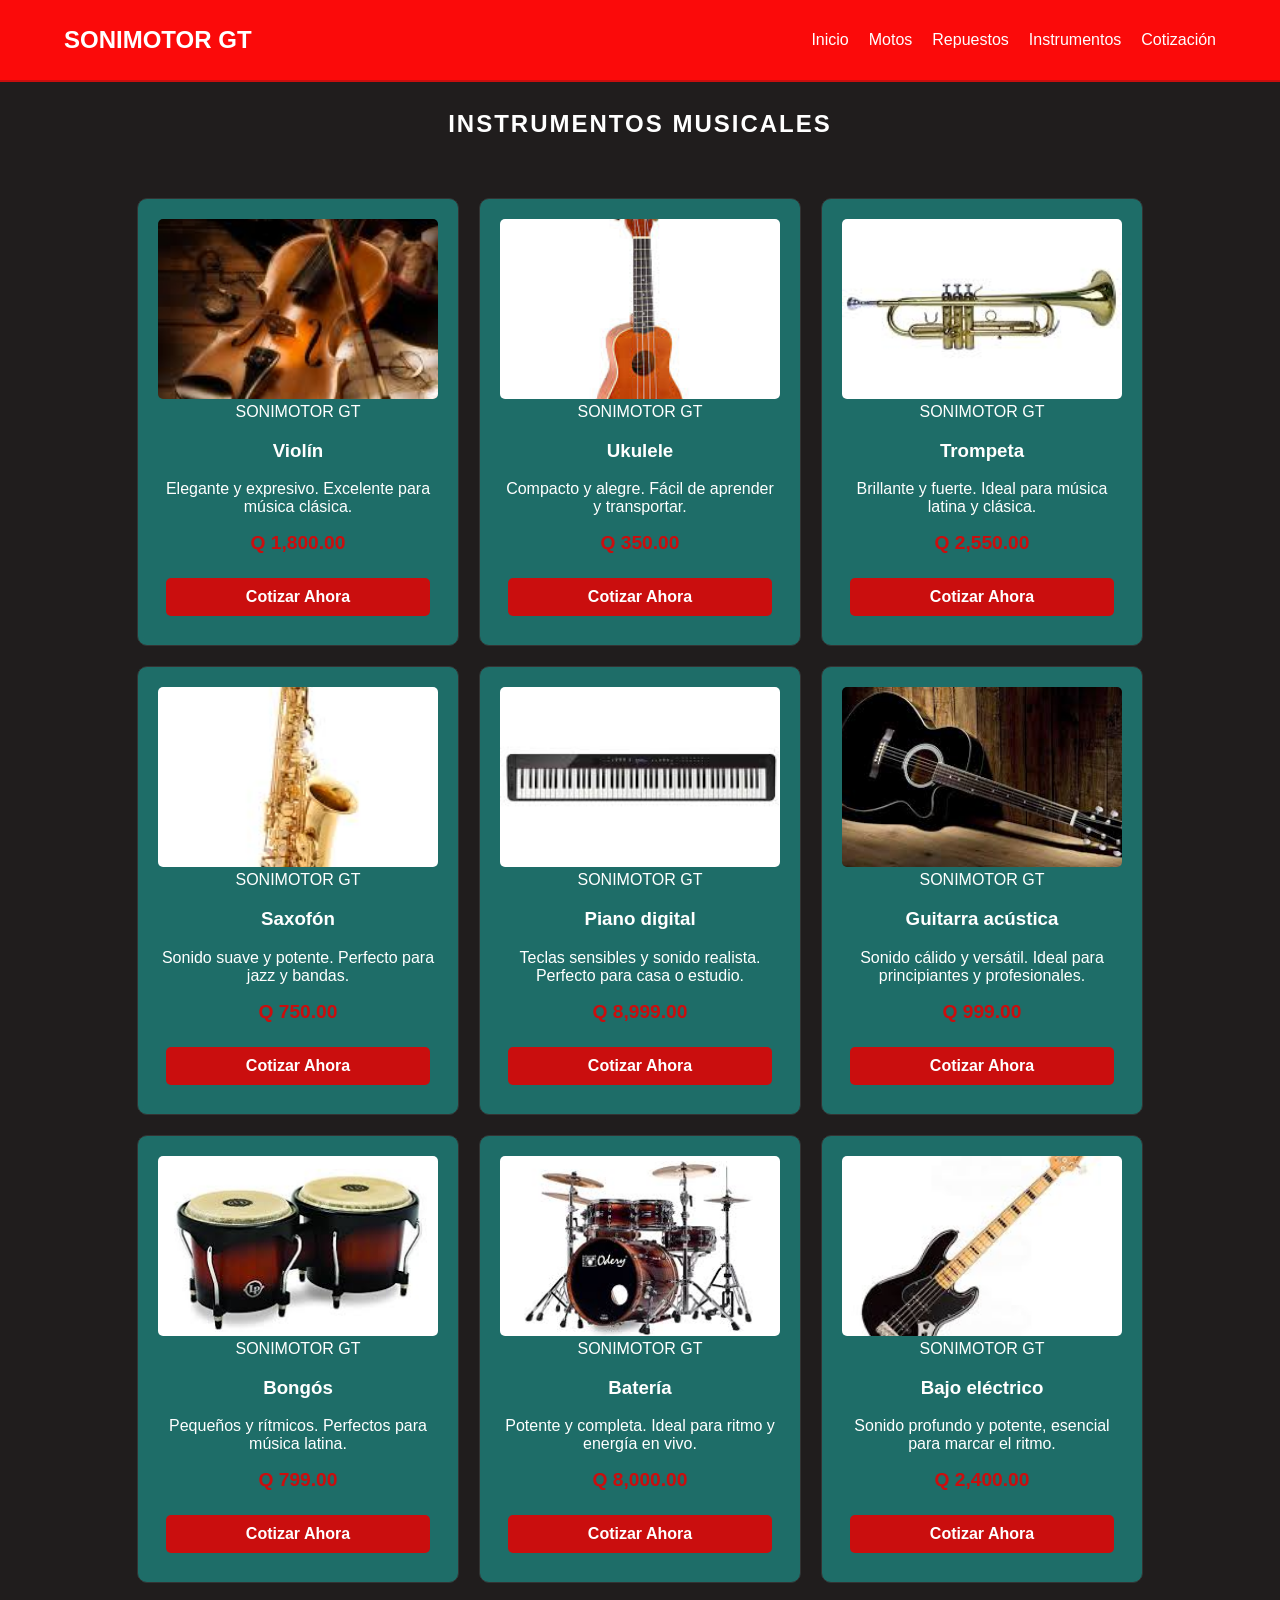
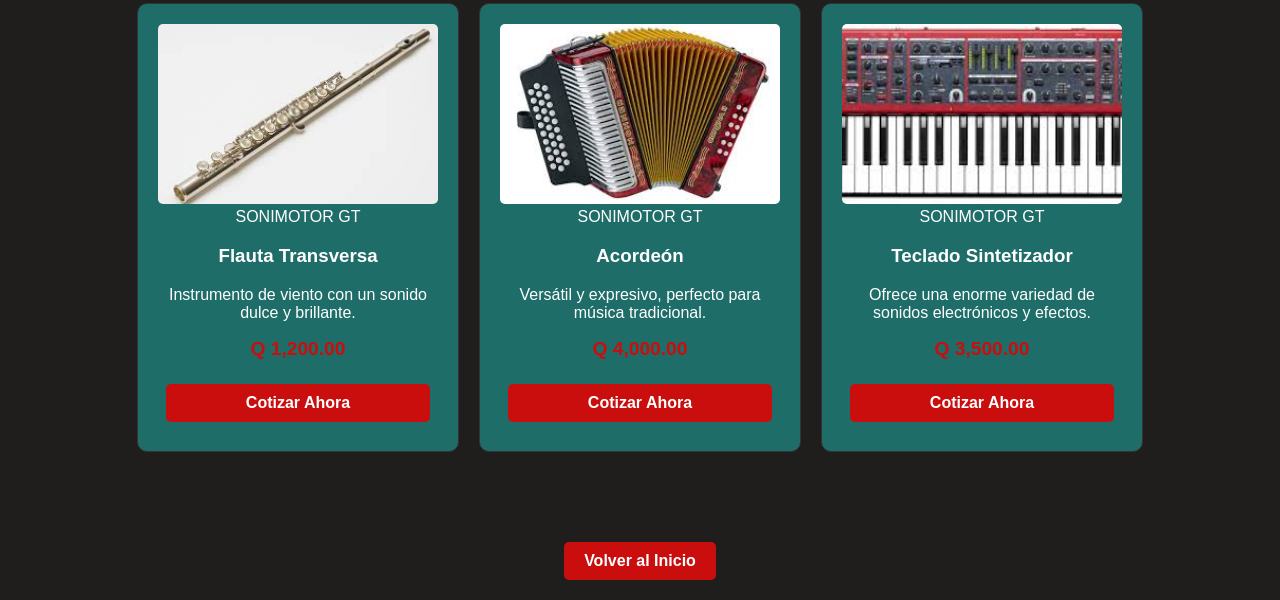
==== commit 98546e2b: "cambios" ====
--- a/instrumentos.html
+++ b/instrumentos.html
@@ -41,7 +41,7 @@
       <h3>Violín</h3>
       <p>Elegante y expresivo. Excelente para música clásica.</p>
       <span class="precio">Q 1,800.00</span>
-      <a href="registro.html" class="btn-accion">Solicitar Info</a>
+      <a href="registro.html" class="link-red">Cotizar Ahora</a>
     </div>
 
     <div class="producto">
@@ -52,7 +52,7 @@
       <h3>Ukulele</h3>
       <p>Compacto y alegre. Fácil de aprender y transportar.</p>
       <span class="precio">Q 350.00</span>
-      <a href="registro.html" class="btn-accion">Solicitar Info</a>
+      <a href="registro.html" class="link-red">Cotizar Ahora</a>
     </div>
 
 
@@ -64,7 +64,7 @@
       <h3>Trompeta</h3>
       <p>Brillante y fuerte. Ideal para música latina y clásica.</p>
       <span class="precio">Q 2,550.00</span>
-      <a href="registro.html" class="btn-accion">Solicitar Info</a>
+      <a href="registro.html" class="link-red">Cotizar Ahora</a>
     </div>
 
     <div class="producto">
@@ -75,7 +75,7 @@
       <h3>Saxofón</h3>
       <p>Sonido suave y potente. Perfecto para jazz y bandas.</p>
       <span class="precio">Q 750.00</span>
-      <a href="registro.html" class="btn-accion">Solicitar Info</a>
+      <a href="registro.html" class="link-red">Cotizar Ahora</a>
     </div>
 
     <div class="producto">
@@ -86,7 +86,7 @@
       <h3>Piano digital</h3>
       <p>Teclas sensibles y sonido realista. Perfecto para casa o estudio.</p>
       <span class="precio">Q 8,999.00</span>
-      <a href="registro.html" class="btn-accion">Solicitar Info</a>
+      <a href="registro.html" class="link-red">Cotizar Ahora</a>
     </div>
 
     <div class="producto">
@@ -97,7 +97,7 @@
       <h3>Guitarra acústica</h3>
       <p>Sonido cálido y versátil. Ideal para principiantes y profesionales.</p>
       <span class="precio">Q 999.00</span>
-      <a href="registro.html" class="btn-accion">Solicitar Info</a>
+      <a href="registro.html" class="link-red">Cotizar Ahora</a>
     </div>
 
     <div class="producto">
@@ -108,7 +108,7 @@
       <h3>Bongós</h3>
       <p>Pequeños y rítmicos. Perfectos para música latina.</p>
       <span class="precio">Q 799.00</span>
-      <a href="registro.html" class="btn-accion">Solicitar Info</a>
+      <a href="registro.html" class="link-red">Cotizar Ahora</a>
     </div>
 
     <div class="producto">
@@ -119,7 +119,7 @@
       <h3>Batería</h3>
       <p>Potente y completa. Ideal para ritmo y energía en vivo.</p>
       <span class="precio">Q 8,000.00</span>
-      <a href="registro.html" class="btn-accion">Solicitar Info</a>
+      <a href="registro.html" class="link-red">Cotizar Ahora</a>
     </div>
 
     <div class="producto">
@@ -130,7 +130,7 @@
       <h3>Bajo eléctrico</h3>
       <p>Sonido profundo y potente, esencial para marcar el ritmo.</p>
       <span class="precio">Q 2,400.00</span>
-      <a href="registro.html" class="btn-accion">Solicitar Info</a>
+      <a href="registro.html" class="link-red">Cotizar Ahora</a>
     </div>
 
     <div class="producto">
@@ -141,7 +141,7 @@
       <h3>Flauta Transversa</h3>
       <p>Instrumento de viento con un sonido dulce y brillante.</p>
       <span class="precio">Q 1,200.00</span>
-      <a href="registro.html" class="btn-accion">Solicitar Info</a>
+      <a href="registro.html" class="link-red">Cotizar Ahora</a>
     </div>
 
     <div class="producto">
@@ -152,7 +152,7 @@
       <h3>Acordeón</h3>
       <p>Versátil y expresivo, perfecto para música tradicional.</p>
       <span class="precio">Q 4,000.00</span>
-      <a href="registro.html" class="btn-accion">Solicitar Info</a>
+      <a href="registro.html" class="link-red">Cotizar Ahora</a>
     </div>
 
     <div class="producto">
@@ -163,9 +163,11 @@
       <h3>Teclado Sintetizador</h3>
       <p>Ofrece una enorme variedad de sonidos electrónicos y efectos.</p>
       <span class="precio">Q 3,500.00</span>
-      <a href="registro.html" class="btn-accion">Solicitar Info</a>
+      <a href="registro.html" class="link-red">Cotizar Ahora</a>
     </div>
   </div>
 
+<div class="redes-sociales">
+  <a href="index.html" class="link-red"> Volver al Inicio</a>
 </body>
 </html>
--- a/estilos.css
+++ b/estilos.css
@@ -84,7 +84,7 @@
   font-family: 'Verdana', sans-serif;
   font-size: 3.5rem; font-weight: 900;
   text-transform: uppercase;
-  text-shadow: 3px 3px 10px rgba(181, 22, 22, 0.832);
+  text-shadow: 3px 3px 10px rgba(94, 6, 6, 0.832);
   margin-bottom: 10px;
 }
 
@@ -95,7 +95,7 @@
 
 .contenedor-productos { display: flex; flex-wrap: wrap; justify-content: center; gap: 20px; padding: 40px; }
 .producto { 
-  background: rgba(255, 255, 255, 0.1); 
+  background: rgba(31, 179, 169, 0.536); 
   backdrop-filter: blur(5px); 
   padding: 20px; border-radius: 10px; 
   width: 280px; text-align: center; 
@@ -104,6 +104,13 @@
 .producto:hover { transform: translateY(-10px); border-color: var(--rojo); }
 .producto img { width: 100%; border-radius: 5px; height: 180px; object-fit: cover; }
 .precio { display: block; margin: 15px 0; font-weight: bold; color: var(--rojo); font-size: 1.2rem; }
+
+
+.producto .link-red {
+    margin: 9px 0; 
+    width: 80%;     
+    text-align: center;
+}
 
 .mi-formulario {
   max-width: 500px; margin: 50px auto; 
@@ -121,4 +128,40 @@
 }
 .btn-enviar:hover { background: #810303; }
 
-.titulo-seccion { text-align: center; margin-top: 30px; text-transform: uppercase; letter-spacing: 2px; }+.titulo-seccion { text-align: center; margin-top: 30px; text-transform: uppercase; letter-spacing: 2px; }
+
+.linea-separadora {
+    height: 3px;
+    width: 250px;
+    background-color: #dd1717;
+    margin: 40px auto;
+}
+
+.redes-sociales {
+  text-align: center;
+  margin-top: 30px;
+  padding: 20px;
+}
+
+.redes-sociales p {
+  font-weight: bold;
+  letter-spacing: 1px;
+  margin-bottom: 15px;
+}
+
+.link-red {
+  display: inline-block;
+  color: white;
+  text-decoration: none;
+  background-color: var(--rojo); 
+  padding: 10px 20px;
+  margin: 0 10px;
+  border-radius: 5px;
+  font-weight: bold;
+  transition: 0.3s;
+}
+
+.link-red:hover {
+  background-color: #b30000; 
+  transform: scale(1.1); 
+}
